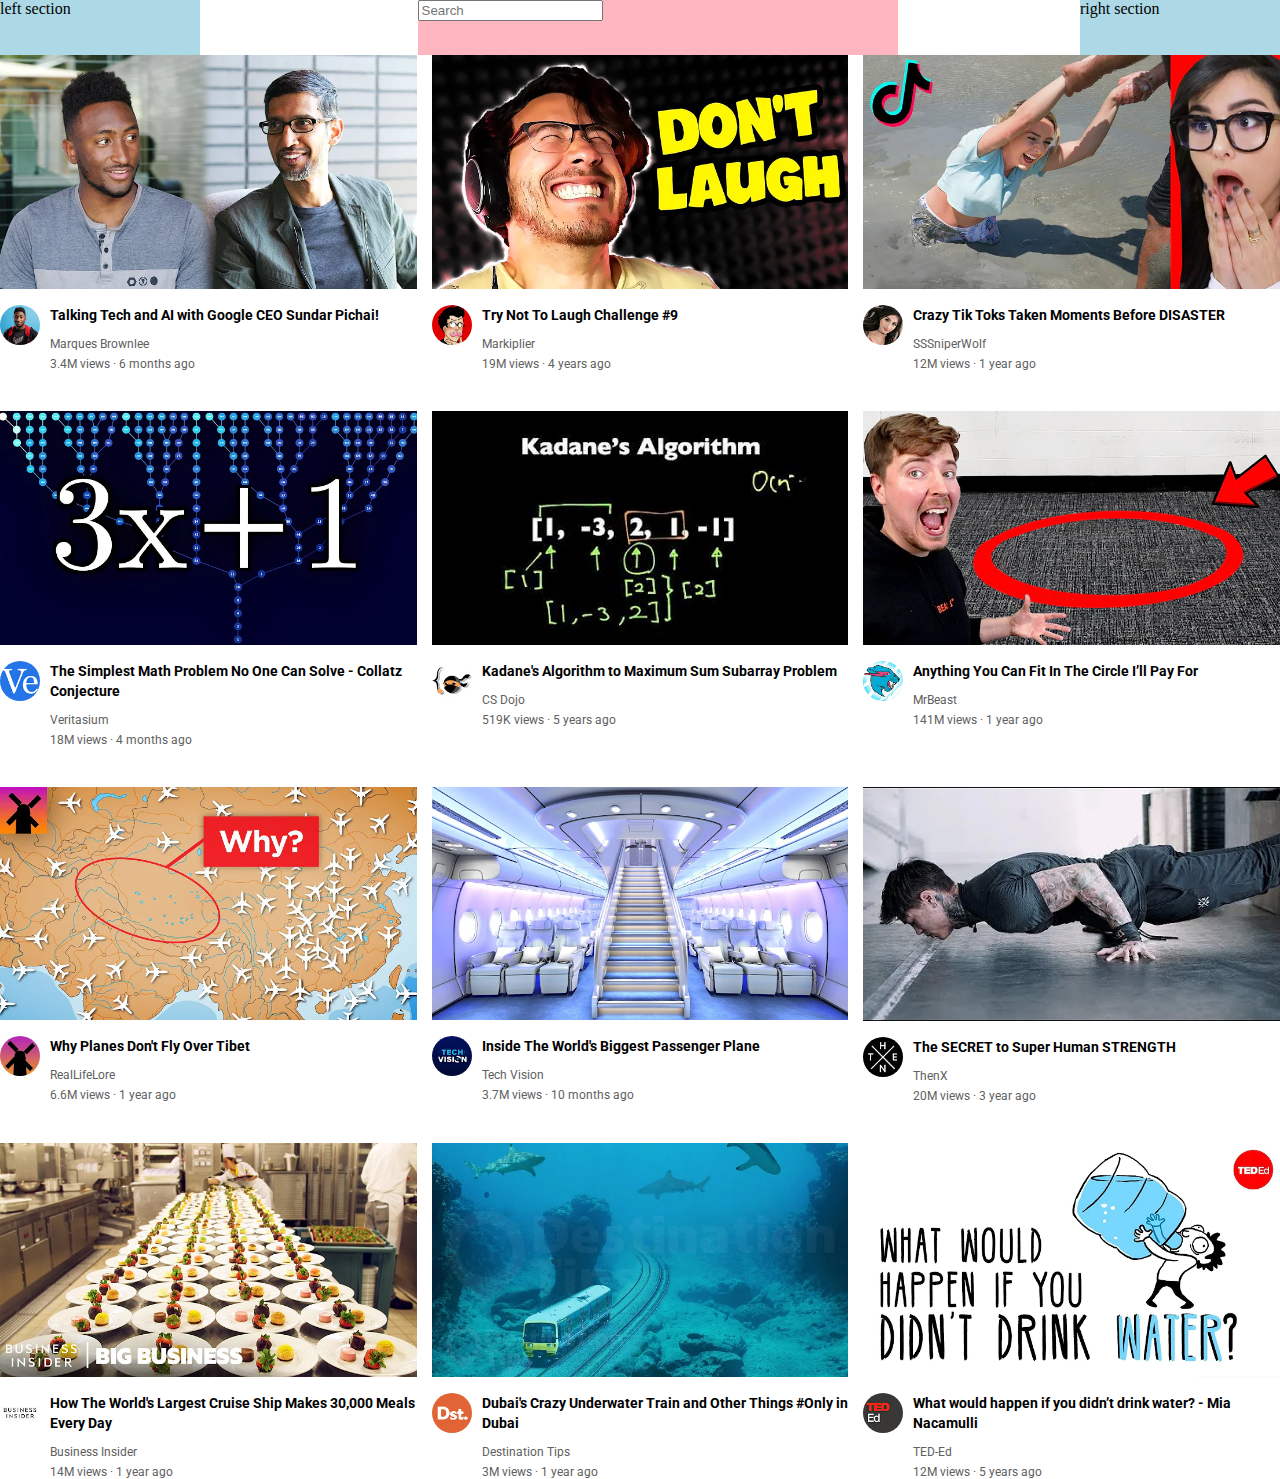
==== index.html @ 00cfcbdf "youtube clone html&css" ====
<!doctype html>
<html lang="en">
<head>
    <meta charset="UTF-8">
    <meta name="viewport"
          content="width=device-width, user-scalable=no, initial-scale=1.0, maximum-scale=1.0, minimum-scale=1.0">
    <meta http-equiv="X-UA-Compatible" content="ie=edge">
    <title>Youtube Clone</title>
    <link href="styles/header.css" rel="stylesheet"/>
    <link href="styles/general.css" rel="stylesheet"/>
    <link href="styles/video.css" rel="stylesheet">
    <link rel="preconnect" href="https://fonts.googleapis.com">
    <link rel="preconnect" href="https://fonts.gstatic.com" crossorigin>
    <link href="https://fonts.googleapis.com/css2?family=Roboto:wght@700&display=swap" rel="stylesheet">
</head>
<body>

<div class="header">
    <div class="left-section">
        left section
    </div>
    <div class="middle-section">
        <input class="search-bar" type="text" placeholder="Search"/>
    </div>
    <div class="right-section">
        right section
    </div>
</div>

<div class="video-grid">
    <div class="video-preview">
        <div class="thumbnail-row">
            <img class="thumbnail" src="thumbnails/image.webp"/>
        </div>
        <div class="video-info-grid">
            <div class="channel-picture">
                <img class="profile-picture" src="channel-pictures/channel-1.jpeg"/>
            </div>
            <div class="video-info">
                <p class="video-title">
                    Talking Tech and AI with Google CEO Sundar Pichai!
                </p>

                <p class="video-author">
                    Marques Brownlee
                </p>

                <p class="video-stats">
                    3.4M views · 6 months ago
                </p>
            </div>
        </div>
    </div>
    <div class="video-preview">
        <div class="thumbnail-row">
            <img class="thumbnail" src="thumbnails/image2.webp"/>
        </div>
        <div class="video-info-grid">
            <div class="channel-picture">
                <img class="profile-picture" src="channel-pictures/channel-2.jpeg"/>
            </div>
            <div class="video-info">
                <p class="video-title">
                    Try Not To Laugh Challenge #9
                </p>

                <p class="video-author">
                    Markiplier
                </p>

                <p class="video-stats">
                    19M views · 4 years ago
                </p>
            </div>
        </div>
    </div>
    <div class="video-preview">
        <div class="thumbnail-row">
            <img class="thumbnail" src="thumbnails/image3.webp"/>
        </div>
        <div class="video-info-grid">
            <div class="channel-picture">
                <img class="profile-picture" src="channel-pictures/channel-3.jpeg"/>
            </div>
            <div class="video-info">
                <p class="video-title">
                    Crazy Tik Toks Taken Moments Before DISASTER
                </p>

                <p class="video-author">
                    SSSniperWolf
                </p>

                <p class="video-stats">
                    12M views · 1 year ago
                </p>
            </div>
        </div>
    </div>
    <div class="video-preview">
        <div class="thumbnail-row">
            <img class="thumbnail" src="thumbnails/image4.webp"/>
        </div>
        <div class="video-info-grid">
            <div class="channel-picture">
                <img class="profile-picture" src="channel-pictures/channel-4.jpeg"/>
            </div>
            <div class="video-info">
                <p class="video-title">
                    The Simplest Math Problem No One Can Solve - Collatz Conjecture
                </p>

                <p class="video-author">
                    Veritasium
                </p>

                <p class="video-stats">
                    18M views · 4 months ago
                </p>
            </div>
        </div>
    </div>
    <div class="video-preview">
        <div class="thumbnail-row">
            <img class="thumbnail" src="thumbnails/image5.webp"/>
        </div>
        <div class="video-info-grid">
            <div class="channel-picture">
                <img class="profile-picture" src="channel-pictures/channel-5.jpeg"/>
            </div>
            <div class="video-info">
                <p class="video-title">
                    Kadane's Algorithm to Maximum Sum Subarray Problem
                </p>

                <p class="video-author">
                    CS Dojo
                </p>

                <p class="video-stats">
                    519K views · 5 years ago
                </p>
            </div>
        </div>
    </div>
    <div class="video-preview">
        <div class="thumbnail-row">
            <img class="thumbnail" src="thumbnails/image6.webp"/>
        </div>
        <div class="video-info-grid">
            <div class="channel-picture">
                <img class="profile-picture" src="channel-pictures/channel-6.jpeg"/>
            </div>
            <div class="video-info">
                <p class="video-title">
                    Anything You Can Fit In The Circle I’ll Pay For
                </p>

                <p class="video-author">
                    MrBeast
                </p>

                <p class="video-stats">
                    141M views · 1 year ago
                </p>
            </div>
        </div>
    </div>
    <div class="video-preview">
        <div class="thumbnail-row">
            <img class="thumbnail" src="thumbnails/thumbnail-7.webp"/>
        </div>
        <div class="video-info-grid">
            <div class="channel-picture">
                <img class="profile-picture" src="channel-pictures/channel-7.jpeg"/>
            </div>
            <div class="video-info">
                <p class="video-title">
                    Why Planes Don't Fly Over Tibet
                </p>

                <p class="video-author">
                    RealLifeLore
                </p>

                <p class="video-stats">
                    6.6M views · 1 year ago
                </p>
            </div>
        </div>
    </div>
    <div class="video-preview">
        <div class="thumbnail-row">
            <img class="thumbnail" src="thumbnails/thumbnail-8.webp"/>
        </div>
        <div class="video-info-grid">
            <div class="channel-picture">
                <img class="profile-picture" src="channel-pictures/channel-8.jpeg"/>
            </div>
            <div class="video-info">
                <p class="video-title">
                    Inside The World's Biggest Passenger Plane
                </p>

                <p class="video-author">
                    Tech Vision
                </p>

                <p class="video-stats">
                    3.7M views · 10 months ago
                </p>
            </div>
        </div>
    </div>
    <div class="video-preview">
        <div class="thumbnail-row">
            <img class="thumbnail" src="thumbnails/thumbnail-9.webp"/>
        </div>
        <div class="video-info-grid">
            <div class="channel-picture">
                <img class="profile-picture" src="channel-pictures/channel-9.jpeg"/>
            </div>
            <div class="video-info">
                <p class="video-title">
                    The SECRET to Super Human STRENGTH
                </p>

                <p class="video-author">
                    ThenX
                </p>

                <p class="video-stats">
                    20M views · 3 year ago
                </p>
            </div>
        </div>
    </div>
    <div class="video-preview">
        <div class="thumbnail-row">
            <img class="thumbnail" src="thumbnails/thumbnail-10.webp"/>
        </div>
        <div class="video-info-grid">
            <div class="channel-picture">
                <img class="profile-picture" src="channel-pictures/channel-10.jpeg"/>
            </div>
            <div class="video-info">
                <p class="video-title">
                    How The World's Largest Cruise Ship Makes 30,000 Meals Every Day
                </p>

                <p class="video-author">
                    Business Insider
                </p>

                <p class="video-stats">
                    14M views · 1 year ago
                </p>
            </div>
        </div>
    </div>
    <div class="video-preview">
        <div class="thumbnail-row">
            <img class="thumbnail" src="thumbnails/thumbnail-11.webp"/>
        </div>
        <div class="video-info-grid">
            <div class="channel-picture">
                <img class="profile-picture" src="channel-pictures/channel-11.jpeg"/>
            </div>
            <div class="video-info">
                <p class="video-title">
                    Dubai's Crazy Underwater Train and Other Things #Only in Dubai
                </p>

                <p class="video-author">
                    Destination Tips
                </p>

                <p class="video-stats">
                    3M views · 1 year ago
                </p>
            </div>
        </div>
    </div>
    <div class="video-preview">
        <div class="thumbnail-row">
            <img class="thumbnail" src="thumbnails/thumbnail-12.webp"/>
        </div>
        <div class="video-info-grid">
            <div class="channel-picture">
                <img class="profile-picture" src="channel-pictures/channel-12.jpeg"/>
            </div>
            <div class="video-info">
                <p class="video-title">
                    What would happen if you didn’t drink water? - Mia Nacamulli
                </p>

                <p class="video-author">
                    TED-Ed
                </p>

                <p class="video-stats">
                    12M views · 5 years ago
                </p>
            </div>
        </div>
    </div>
</div>

<script src="app.js"></script>

</body>
</html>
---- styles/header.css ----
.search-bar {
    display: block;
}
.header {
    height: 55px;
    display: flex;
    flex-direction: row;
    justify-content: space-between;
}

.left-section {
    background-color: lightblue;
    width: 200px;
}

.middle-section {
    background-color: lightpink;
    flex: 1 ;
    margin-left: 70px;
    margin-right: 35px;
    max-width: 480px;
}

.right-section {
    background-color: lightblue;
    width: 200px;
}
---- styles/general.css ----
body {
    margin: 0;
}

p {
    font-family: Roboto, Arial;
    margin-top: 0;
    margin-bottom: 0;
}
---- styles/video.css ----
.thumbnail {
    width: 100%;
}

.video-title {
    margin-top: 0;
    font-size: 14px;
    font-weight: 700;
    line-height: 20px;
    margin-bottom: 12px;
}

.profile-picture {
    width: 40px;
    border-radius: 50px;
}

.video-info-grid {
    display: grid;
    grid-template-columns: 50px 1fr;
}

.thumbnail-row {
    margin-bottom: 12px ;
}

.video-stats,
.video-author {
    font-size: 12px;
    color: rgb(96, 96, 96);
}

.video-author {
    margin-bottom: 6px;
}

.video-grid {
    display: grid;
    grid-template-columns: 1fr 1fr 1fr;
    column-gap: 15px;
    row-gap: 40px;
}
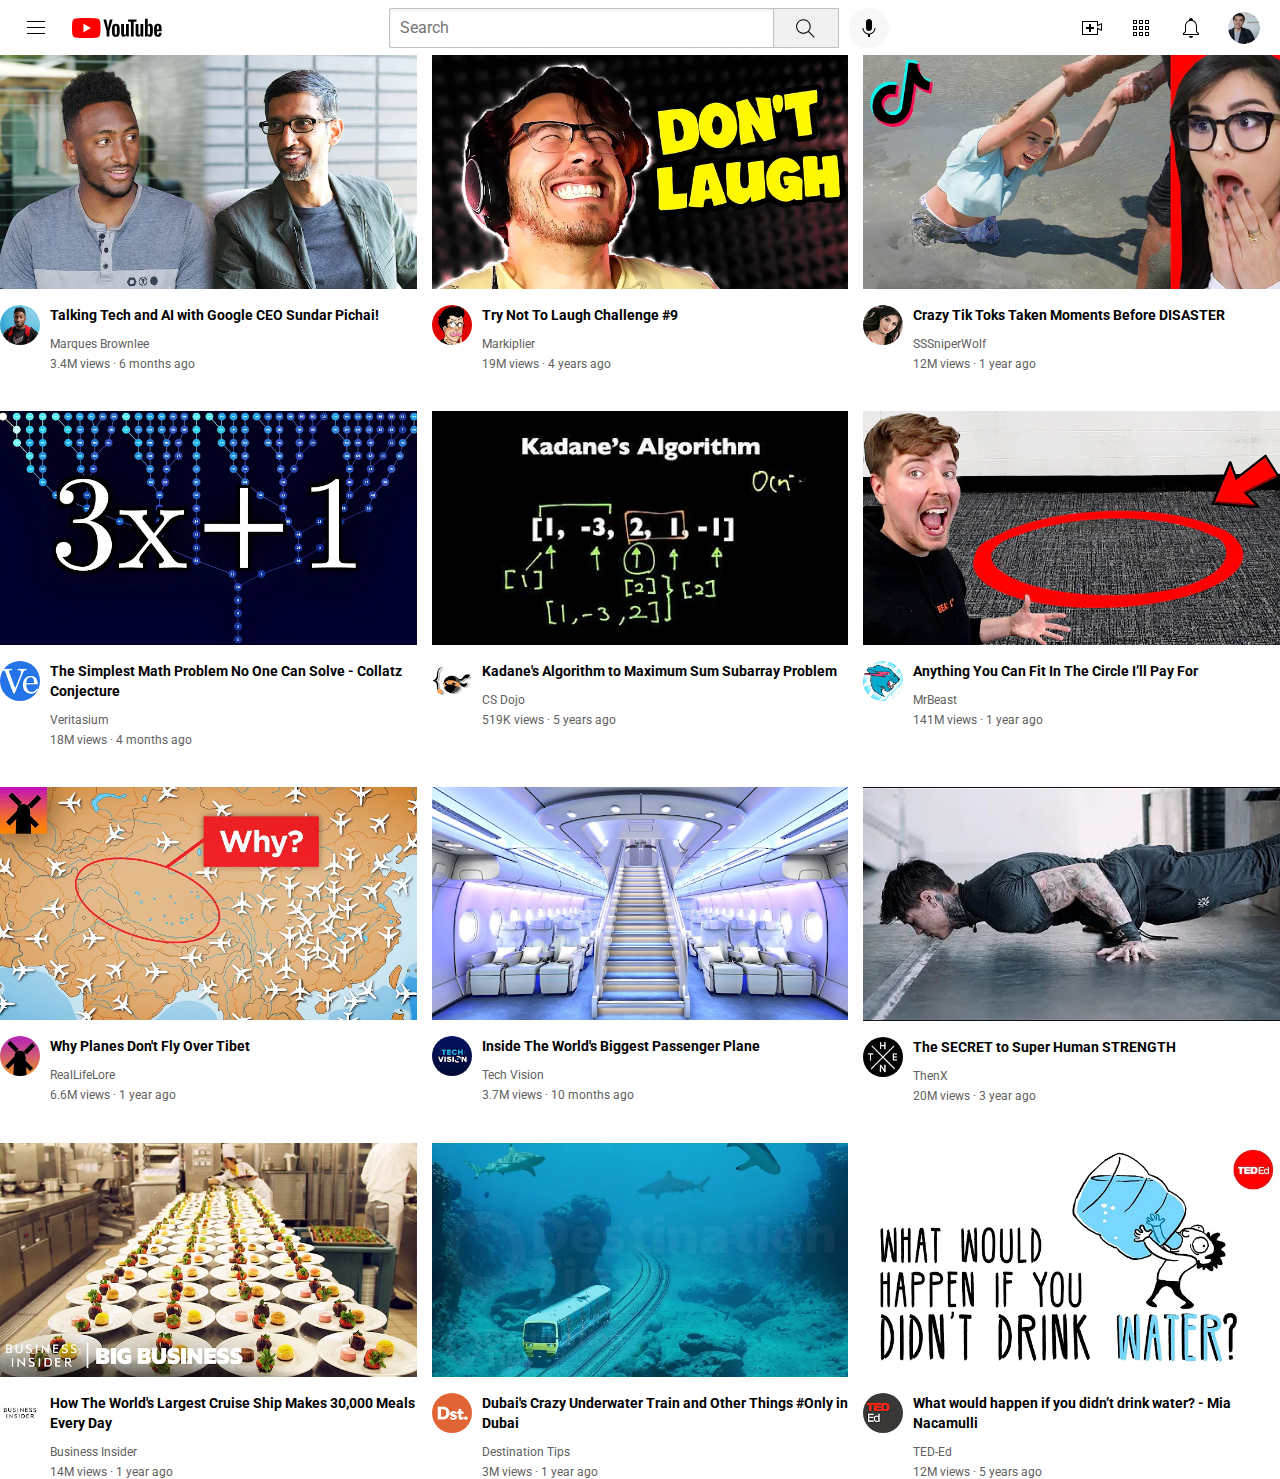
==== commit 4659371b: "adding header & styles" ====
--- a/index.html
+++ b/index.html
@@ -17,13 +17,23 @@
 
 <div class="header">
     <div class="left-section">
-        left section
+        <img class="hamburger-menu" src="icons/hamburger-menu.svg"/>
+        <img class="youtube-logo" src="icons/youtube-logo.svg"/>
     </div>
     <div class="middle-section">
         <input class="search-bar" type="text" placeholder="Search"/>
+        <button class="search-button">
+            <img class="search-icon" src="icons/search.svg"/>
+        </button>
+        <button class="voice-search-button">
+            <img class="voice-search-icon" src="icons/voice-search-icon.svg"/>
+        </button>
     </div>
     <div class="right-section">
-        right section
+        <img class="upload-icon" src="icons/upload.svg"/>
+        <img class="youtube-apps-icon" src="icons/youtube-apps.svg"/>
+        <img class="notifications-icon" src="icons/notifications.svg"/>
+        <img class="current-user-picture" src="channel-pictures/my-channel.jpeg"/>
     </div>
 </div>
 
--- a/styles/header.css
+++ b/styles/header.css
@@ -1,6 +1,3 @@
-.search-bar {
-    display: block;
-}
 .header {
     height: 55px;
     display: flex;
@@ -9,19 +6,92 @@
 }
 
 .left-section {
-    background-color: lightblue;
-    width: 200px;
+    display: flex;
+    align-items: center;
 }
 
 .middle-section {
-    background-color: lightpink;
     flex: 1 ;
     margin-left: 70px;
     margin-right: 35px;
-    max-width: 480px;
+    max-width: 500px;
+    display: flex;
+    align-items: center;
 }
 
 .right-section {
-    background-color: lightblue;
-    width: 200px;
+    margin-right: 20px;
+    width: 180px;
+    display: flex;
+    align-items: center;
+    justify-content: space-between;
+    flex-shrink: 0;
+}
+
+.hamburger-menu {
+    height: 24px;
+    margin-left: 24px;
+    margin-right: 24px;
+}
+
+.youtube-logo {
+    height: 20px;
+}
+
+.search-button {
+    height: 40px;
+    width: 66px;
+    background-color: rgb(240, 240, 240, 240);
+    border: 1px solid rgb(192, 192, 192);
+    margin-left: -1px;
+    margin-right: 10px;
+
+}
+.voice-search-button {
+    height: 40px;
+    width: 40px;
+    border-radius: 20px;
+    border: none;
+    background-color: rgb(248, 248, 248);
+}
+
+.search-bar {
+    padding-left: 10px;
+    flex: 1;
+    height: 36px;
+    font-size: 16px;
+    border: 1px solid rgb(192, 192, 192);
+    border-radius: 2px;
+    box-shadow: inset 1px 2px 3px rgba(0, 0, 0, 0.05);
+    width: 0;
+}
+
+.search-bar::placeholder {
+    font-family: Roboto, Arial;
+    font-size: 16px;
+}
+
+.search-icon {
+    height: 25px;
+    margin-top: 4px;
+}
+
+.voice-search-icon {
+    height: 24px;
+    margin-top: 4px;
+}
+
+.upload-icon {
+    height: 24px;
+}
+.youtube-apps-icon {
+    height:24px;
+}
+.notifications-icon {
+    height: 24px;
+}
+
+.current-user-picture {
+    height: 32px;
+    border-radius: 16px;
 }